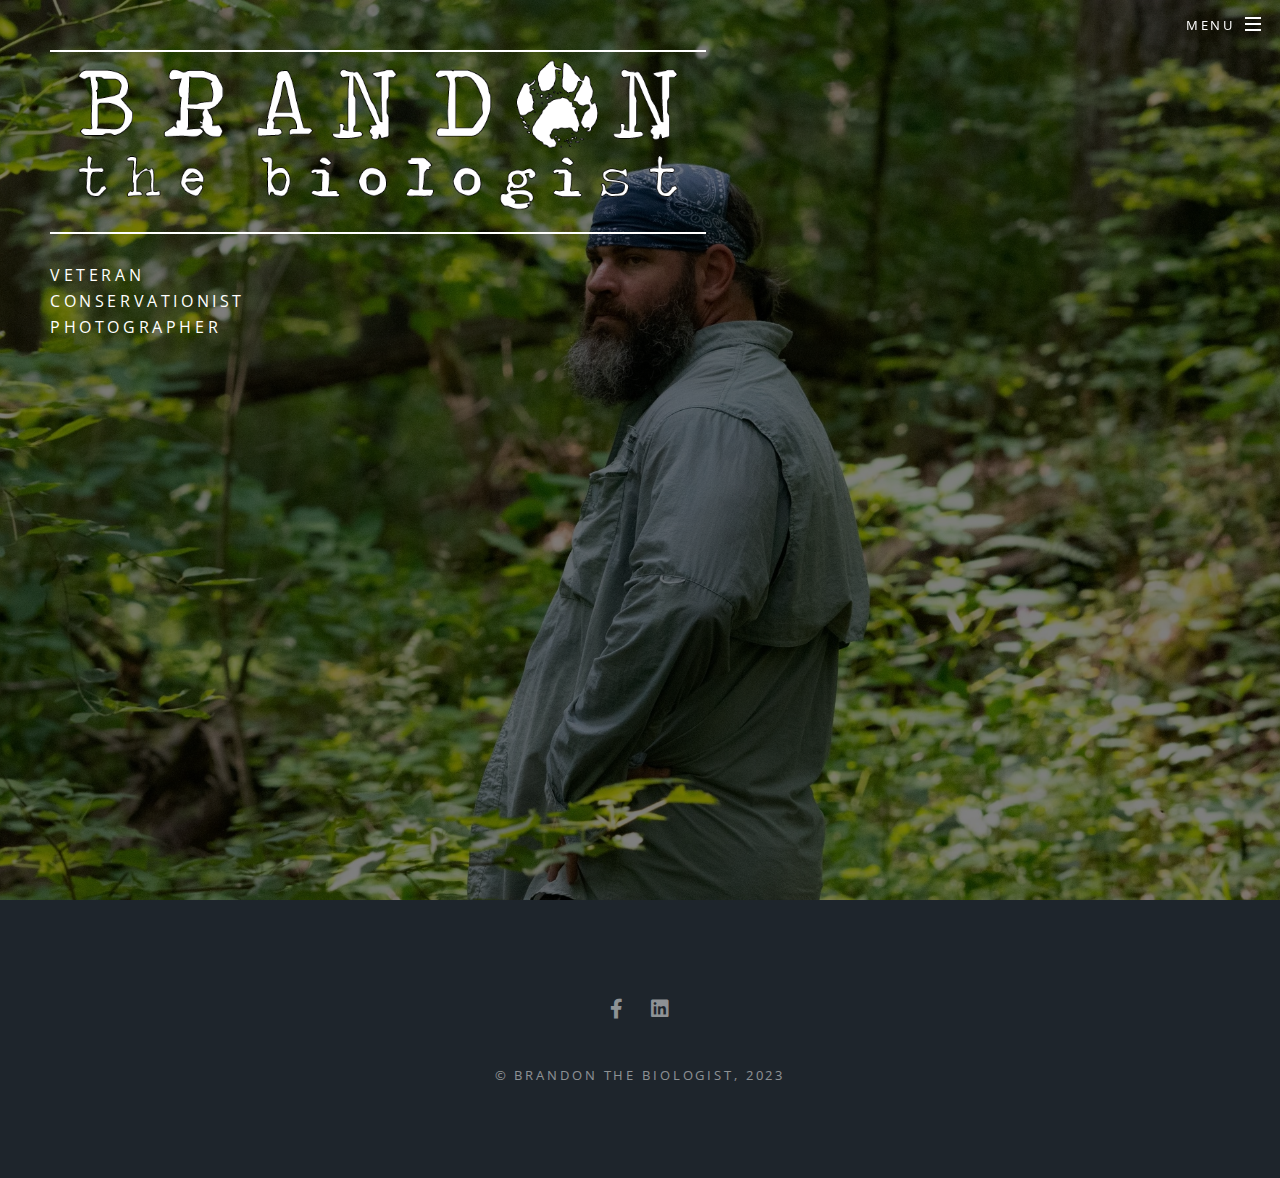
==== index.html @ 6208dd99 "Initial Push" ====
<!DOCTYPE HTML>
<!--
	Spectral by HTML5 UP
	html5up.net | @ajlkn
	Free for personal and commercial use under the CCA 3.0 license (html5up.net/license)
-->
<html>
	<head>
		<title>Brandon the Biologist</title>
		<meta charset="utf-8" />
		<meta name="viewport" content="width=device-width, initial-scale=1, user-scalable=no" />
		<link rel="stylesheet" href="assets/css/main.css" />
		<noscript><link rel="stylesheet" href="assets/css/noscript.css" /></noscript>
	</head>
	<body class="landing is-preload">

		<!-- Page Wrapper -->
			<div id="page-wrapper">

				<!-- Header -->
					<header id="header" class="alt">
						<h1><a href="index.html">Spectral</a></h1>
						<nav id="nav">
							<ul>
								<li class="special">
									<a href="#menu" class="menuToggle"><span>Menu</span></a>
									<div id="menu">
										<ul>
											<li><a href="index.html">Home</a></li>
											<li><a href="mystory.html">My Story</a></li>
											<li><a href="research.html">Research</a></li>
											<li><a href="photography.html">Photography</a></li>
											<li><a href="cv.html">Curriculum Vitae</a></li>
											<li><a href="contact.html">Contact</a></li>
										</ul>
									</div>
								</li>
							</ul>
						</nav>
					</header>

				<!-- Banner -->
					<section id="banner">
						<div class="inner">
							<h2><img src="images/btblogo.png" width="600" height="150"/></h2>
							<p>VETERAN<br />
							CONSERVATIONIST<br />
							PHOTOGRAPHER<br>
					</section>


				<!-- Footer -->
					<footer id="footer">
						<ul class="icons">
							<li><a href="https://www.facebook.com/brandonthebiologist" class="icon brands fa-facebook-f"><span class="label">Facebook</span></a></li>
							<li><a href="https://www.linkedin.com/in/brandon-gulley/" class="icon brands fa-linkedin"><span class="label">LinkedIn</span></a></li>
						</ul>
						<ul class="copyright">
							<li>&copy; Brandon the Biologist, 2023</li>
						</ul>
					</footer>

			</div>

		<!-- Scripts -->
			<script src="assets/js/jquery.min.js"></script>
			<script src="assets/js/jquery.scrollex.min.js"></script>
			<script src="assets/js/jquery.scrolly.min.js"></script>
			<script src="assets/js/browser.min.js"></script>
			<script src="assets/js/breakpoints.min.js"></script>
			<script src="assets/js/util.js"></script>
			<script src="assets/js/main.js"></script>

	</body>
</html>
---- assets/css/main.css ----
@import url(fontawesome-all.min.css);
@import url("https://fonts.googleapis.com/css?family=Open+Sans:400,400italic,600,600italic,800,800italic");

/*
	Spectral by HTML5 UP
	html5up.net | @ajlkn
	Free for personal and commercial use under the CCA 3.0 license (html5up.net/license)
*/

html, body, div, span, applet, object,
iframe, h1, h2, h3, h4, h5, h6, p, blockquote,
pre, a, abbr, acronym, address, big, cite,
code, del, dfn, em, img, ins, kbd, q, s, samp,
small, strike, strong, sub, sup, tt, var, b,
u, i, center, dl, dt, dd, ol, ul, li, fieldset,
form, label, legend, table, caption, tbody,
tfoot, thead, tr, th, td, article, aside,
canvas, details, embed, figure, figcaption,
footer, header, hgroup, menu, nav, output, ruby,
section, summary, time, mark, audio, video {
	margin: 0;
	padding: 0;
	border: 0;
	font-size: 100%;
	font: inherit;
	vertical-align: baseline;}

article, aside, details, figcaption, figure,
footer, header, hgroup, menu, nav, section {
	display: block;}

body {
	line-height: 1;
}

ol, ul {
	list-style: none;
}

blockquote, q {
	quotes: none;
}

	blockquote:before, blockquote:after, q:before, q:after {
		content: '';
		content: none;
	}

table {
	border-collapse: collapse;
	border-spacing: 0;
}

body {
	-webkit-text-size-adjust: none;
}

mark {
	background-color: transparent;
	color: inherit;
}

input::-moz-focus-inner {
	border: 0;
	padding: 0;
}

input, select, textarea {
	-moz-appearance: none;
	-webkit-appearance: none;
	-ms-appearance: none;
	appearance: none;
}

/* Basic */

	@-ms-viewport {
		width: device-width;
	}

	html {
		box-sizing: border-box;
	}

	*, *:before, *:after {
		box-sizing: inherit;
	}

	body {
		background: #2e3842;
	}

		body.is-preload *, body.is-preload *:before, body.is-preload *:after {
			-moz-animation: none !important;
			-webkit-animation: none !important;
			-ms-animation: none !important;
			animation: none !important;
			-moz-transition: none !important;
			-webkit-transition: none !important;
			-ms-transition: none !important;
			transition: none !important;
		}

	body, input, select, textarea {
		color: #fff;
		font-family: "Open Sans", Helvetica, sans-serif;
		font-size: 15pt;
		font-weight: 400;
		letter-spacing: 0.075em;
		line-height: 1.65em;
	}

		@media screen and (max-width: 1680px) {

			body, input, select, textarea {
				font-size: 13pt;
			}

		}

		@media screen and (max-width: 1280px) {

			body, input, select, textarea {
				font-size: 12pt;
			}

		}

		@media screen and (max-width: 736px) {

			body, input, select, textarea {
				font-size: 11pt;
				letter-spacing: 0.0375em;
			}

		}

	a {
		-moz-transition: color 0.2s ease, border-bottom-color 0.2s ease;
		-webkit-transition: color 0.2s ease, border-bottom-color 0.2s ease;
		-ms-transition: color 0.2s ease, border-bottom-color 0.2s ease;
		transition: color 0.2s ease, border-bottom-color 0.2s ease;
		border-bottom: dotted 1px;
		color: inherit;
		text-decoration: none;
	}

		a:hover {
			border-bottom-color: transparent;
		}

	strong, b {
		color: #fff;
		font-weight: 600;
	}

	em, i {
		font-style: italic;
	}

	p {
		margin: 0 0 2em 0;
	}

	h1, h2, h3, h4, h5, h6 {
		color: #fff;
		font-weight: 800;
		letter-spacing: 0.225em;
		line-height: 1em;
		margin: 0 0 1em 0;
		text-transform: uppercase;
	}

		h1 a, h2 a, h3 a, h4 a, h5 a, h6 a {
			color: inherit;
			text-decoration: none;
		}

	h2 {
		font-size: 1.35em;
		line-height: 1.75em;
	}

		@media screen and (max-width: 736px) {

			h2 {
				font-size: 1.1em;
				line-height: 1.65em;
			}

		}

	h3 {
		font-size: 1.15em;
		line-height: 1.75em;
	}

		@media screen and (max-width: 736px) {

			h3 {
				font-size: 1em;
				line-height: 1.65em;
			}

		}

	h4 {
		font-size: 1em;
		line-height: 1.5em;
	}

	h5 {
		font-size: 0.8em;
		line-height: 1.5em;
	}

	h6 {
		font-size: 0.7em;
		line-height: 1.5em;
	}

	sub {
		font-size: 0.8em;
		position: relative;
		top: 0.5em;
	}

	sup {
		font-size: 0.8em;
		position: relative;
		top: -0.5em;
	}

	hr {
		border: 0;
		border-bottom: solid 2px #fff;
		margin: 3em 0;
	}

		hr.major {
			margin: 4.5em 0;
		}

	blockquote {
		border-left: solid 4px #fff;
		font-style: italic;
		margin: 0 0 2em 0;
		padding: 0.5em 0 0.5em 2em;
	}

	code {
		background: rgba(144, 144, 144, 0.25);
		border-radius: 3px;
		font-family: "Courier New", monospace;
		font-size: 0.9em;
		letter-spacing: 0;
		margin: 0 0.25em;
		padding: 0.25em 0.65em;
	}

	pre {
		-webkit-overflow-scrolling: touch;
		font-family: "Courier New", monospace;
		font-size: 0.9em;
		margin: 0 0 2em 0;
	}

		pre code {
			display: block;
			line-height: 1.75em;
			padding: 1em 1.5em;
			overflow-x: auto;
		}

	.align-left {
		text-align: left;
	}

	.align-center {
		text-align: center;
	}

	.align-right {
		text-align: right;
	}

/* Row */

	.row {
		display: flex;
		flex-wrap: wrap;
		box-sizing: border-box;
		align-items: stretch;
	}

		.row > * {
			box-sizing: border-box;
		}

		.row.gtr-uniform > * > :last-child {
			margin-bottom: 0;
		}

		.row.aln-left {
			justify-content: flex-start;
		}

		.row.aln-center {
			justify-content: center;
		}

		.row.aln-right {
			justify-content: flex-end;
		}

		.row.aln-top {
			align-items: flex-start;
		}

		.row.aln-middle {
			align-items: center;
		}

		.row.aln-bottom {
			align-items: flex-end;
		}

		.row > .imp {
			order: -1;
		}

		.row > .col-1 {
			width: 8.33333%;
		}

		.row > .off-1 {
			margin-left: 8.33333%;
		}

		.row > .col-2 {
			width: 16.66667%;
		}

		.row > .off-2 {
			margin-left: 16.66667%;
		}

		.row > .col-3 {
			width: 25%;
		}

		.row > .off-3 {
			margin-left: 25%;
		}

		.row > .col-4 {
			width: 33.33333%;
		}

		.row > .off-4 {
			margin-left: 33.33333%;
		}

		.row > .col-5 {
			width: 41.66667%;
		}

		.row > .off-5 {
			margin-left: 41.66667%;
		}

		.row > .col-6 {
			width: 50%;
		}

		.row > .off-6 {
			margin-left: 50%;
		}

		.row > .col-7 {
			width: 58.33333%;
		}

		.row > .off-7 {
			margin-left: 58.33333%;
		}

		.row > .col-8 {
			width: 66.66667%;
		}

		.row > .off-8 {
			margin-left: 66.66667%;
		}

		.row > .col-9 {
			width: 75%;
		}

		.row > .off-9 {
			margin-left: 75%;
		}

		.row > .col-10 {
			width: 83.33333%;
		}

		.row > .off-10 {
			margin-left: 83.33333%;
		}

		.row > .col-11 {
			width: 91.66667%;
		}

		.row > .off-11 {
			margin-left: 91.66667%;
		}

		.row > .col-12 {
			width: 100%;
		}

		.row > .off-12 {
			margin-left: 100%;
		}

		.row.gtr-0 {
			margin-top: 0;
			margin-left: 0em;
		}

			.row.gtr-0 > * {
				padding: 0 0 0 0em;
			}

			.row.gtr-0.gtr-uniform {
				margin-top: 0em;
			}

				.row.gtr-0.gtr-uniform > * {
					padding-top: 0em;
				}

		.row.gtr-25 {
			margin-top: 0;
			margin-left: -0.375em;
		}

			.row.gtr-25 > * {
				padding: 0 0 0 0.375em;
			}

			.row.gtr-25.gtr-uniform {
				margin-top: -0.375em;
			}

				.row.gtr-25.gtr-uniform > * {
					padding-top: 0.375em;
				}

		.row.gtr-50 {
			margin-top: 0;
			margin-left: -0.75em;
		}

			.row.gtr-50 > * {
				padding: 0 0 0 0.75em;
			}

			.row.gtr-50.gtr-uniform {
				margin-top: -0.75em;
			}

				.row.gtr-50.gtr-uniform > * {
					padding-top: 0.75em;
				}

		.row {
			margin-top: 0;
			margin-left: -1.5em;
		}

			.row > * {
				padding: 0 0 0 1.5em;
			}

			.row.gtr-uniform {
				margin-top: -1.5em;
			}

				.row.gtr-uniform > * {
					padding-top: 1.5em;
				}

		.row.gtr-150 {
			margin-top: 0;
			margin-left: -2.25em;
		}

			.row.gtr-150 > * {
				padding: 0 0 0 2.25em;
			}

			.row.gtr-150.gtr-uniform {
				margin-top: -2.25em;
			}

				.row.gtr-150.gtr-uniform > * {
					padding-top: 2.25em;
				}

		.row.gtr-200 {
			margin-top: 0;
			margin-left: -3em;
		}

			.row.gtr-200 > * {
				padding: 0 0 0 3em;
			}

			.row.gtr-200.gtr-uniform {
				margin-top: -3em;
			}

				.row.gtr-200.gtr-uniform > * {
					padding-top: 3em;
				}

		@media screen and (max-width: 1680px) {

			.row {
				display: flex;
				flex-wrap: wrap;
				box-sizing: border-box;
				align-items: stretch;
			}

				.row > * {
					box-sizing: border-box;
				}

				.row.gtr-uniform > * > :last-child {
					margin-bottom: 0;
				}

				.row.aln-left {
					justify-content: flex-start;
				}

				.row.aln-center {
					justify-content: center;
				}

				.row.aln-right {
					justify-content: flex-end;
				}

				.row.aln-top {
					align-items: flex-start;
				}

				.row.aln-middle {
					align-items: center;
				}

				.row.aln-bottom {
					align-items: flex-end;
				}

				.row > .imp-xlarge {
					order: -1;
				}

				.row > .col-1-xlarge {
					width: 8.33333%;
				}

				.row > .off-1-xlarge {
					margin-left: 8.33333%;
				}

				.row > .col-2-xlarge {
					width: 16.66667%;
				}

				.row > .off-2-xlarge {
					margin-left: 16.66667%;
				}

				.row > .col-3-xlarge {
					width: 25%;
				}

				.row > .off-3-xlarge {
					margin-left: 25%;
				}

				.row > .col-4-xlarge {
					width: 33.33333%;
				}

				.row > .off-4-xlarge {
					margin-left: 33.33333%;
				}

				.row > .col-5-xlarge {
					width: 41.66667%;
				}

				.row > .off-5-xlarge {
					margin-left: 41.66667%;
				}

				.row > .col-6-xlarge {
					width: 50%;
				}

				.row > .off-6-xlarge {
					margin-left: 50%;
				}

				.row > .col-7-xlarge {
					width: 58.33333%;
				}

				.row > .off-7-xlarge {
					margin-left: 58.33333%;
				}

				.row > .col-8-xlarge {
					width: 66.66667%;
				}

				.row > .off-8-xlarge {
					margin-left: 66.66667%;
				}

				.row > .col-9-xlarge {
					width: 75%;
				}

				.row > .off-9-xlarge {
					margin-left: 75%;
				}

				.row > .col-10-xlarge {
					width: 83.33333%;
				}

				.row > .off-10-xlarge {
					margin-left: 83.33333%;
				}

				.row > .col-11-xlarge {
					width: 91.66667%;
				}

				.row > .off-11-xlarge {
					margin-left: 91.66667%;
				}

				.row > .col-12-xlarge {
					width: 100%;
				}

				.row > .off-12-xlarge {
					margin-left: 100%;
				}

				.row.gtr-0 {
					margin-top: 0;
					margin-left: 0em;
				}

					.row.gtr-0 > * {
						padding: 0 0 0 0em;
					}

					.row.gtr-0.gtr-uniform {
						margin-top: 0em;
					}

						.row.gtr-0.gtr-uniform > * {
							padding-top: 0em;
						}

				.row.gtr-25 {
					margin-top: 0;
					margin-left: -0.375em;
				}

					.row.gtr-25 > * {
						padding: 0 0 0 0.375em;
					}

					.row.gtr-25.gtr-uniform {
						margin-top: -0.375em;
					}

						.row.gtr-25.gtr-uniform > * {
							padding-top: 0.375em;
						}

				.row.gtr-50 {
					margin-top: 0;
					margin-left: -0.75em;
				}

					.row.gtr-50 > * {
						padding: 0 0 0 0.75em;
					}

					.row.gtr-50.gtr-uniform {
						margin-top: -0.75em;
					}

						.row.gtr-50.gtr-uniform > * {
							padding-top: 0.75em;
						}

				.row {
					margin-top: 0;
					margin-left: -1.5em;
				}

					.row > * {
						padding: 0 0 0 1.5em;
					}

					.row.gtr-uniform {
						margin-top: -1.5em;
					}

						.row.gtr-uniform > * {
							padding-top: 1.5em;
						}

				.row.gtr-150 {
					margin-top: 0;
					margin-left: -2.25em;
				}

					.row.gtr-150 > * {
						padding: 0 0 0 2.25em;
					}

					.row.gtr-150.gtr-uniform {
						margin-top: -2.25em;
					}

						.row.gtr-150.gtr-uniform > * {
							padding-top: 2.25em;
						}

				.row.gtr-200 {
					margin-top: 0;
					margin-left: -3em;
				}

					.row.gtr-200 > * {
						padding: 0 0 0 3em;
					}

					.row.gtr-200.gtr-uniform {
						margin-top: -3em;
					}

						.row.gtr-200.gtr-uniform > * {
							padding-top: 3em;
						}

		}

		@media screen and (max-width: 1280px) {

			.row {
				display: flex;
				flex-wrap: wrap;
				box-sizing: border-box;
				align-items: stretch;
			}

				.row > * {
					box-sizing: border-box;
				}

				.row.gtr-uniform > * > :last-child {
					margin-bottom: 0;
				}

				.row.aln-left {
					justify-content: flex-start;
				}

				.row.aln-center {
					justify-content: center;
				}

				.row.aln-right {
					justify-content: flex-end;
				}

				.row.aln-top {
					align-items: flex-start;
				}

				.row.aln-middle {
					align-items: center;
				}

				.row.aln-bottom {
					align-items: flex-end;
				}

				.row > .imp-large {
					order: -1;
				}

				.row > .col-1-large {
					width: 8.33333%;
				}

				.row > .off-1-large {
					margin-left: 8.33333%;
				}

				.row > .col-2-large {
					width: 16.66667%;
				}

				.row > .off-2-large {
					margin-left: 16.66667%;
				}

				.row > .col-3-large {
					width: 25%;
				}

				.row > .off-3-large {
					margin-left: 25%;
				}

				.row > .col-4-large {
					width: 33.33333%;
				}

				.row > .off-4-large {
					margin-left: 33.33333%;
				}

				.row > .col-5-large {
					width: 41.66667%;
				}

				.row > .off-5-large {
					margin-left: 41.66667%;
				}

				.row > .col-6-large {
					width: 50%;
				}

				.row > .off-6-large {
					margin-left: 50%;
				}

				.row > .col-7-large {
					width: 58.33333%;
				}

				.row > .off-7-large {
					margin-left: 58.33333%;
				}

				.row > .col-8-large {
					width: 66.66667%;
				}

				.row > .off-8-large {
					margin-left: 66.66667%;
				}

				.row > .col-9-large {
					width: 75%;
				}

				.row > .off-9-large {
					margin-left: 75%;
				}

				.row > .col-10-large {
					width: 83.33333%;
				}

				.row > .off-10-large {
					margin-left: 83.33333%;
				}

				.row > .col-11-large {
					width: 91.66667%;
				}

				.row > .off-11-large {
					margin-left: 91.66667%;
				}

				.row > .col-12-large {
					width: 100%;
				}

				.row > .off-12-large {
					margin-left: 100%;
				}

				.row.gtr-0 {
					margin-top: 0;
					margin-left: 0em;
				}

					.row.gtr-0 > * {
						padding: 0 0 0 0em;
					}

					.row.gtr-0.gtr-uniform {
						margin-top: 0em;
					}

						.row.gtr-0.gtr-uniform > * {
							padding-top: 0em;
						}

				.row.gtr-25 {
					margin-top: 0;
					margin-left: -0.375em;
				}

					.row.gtr-25 > * {
						padding: 0 0 0 0.375em;
					}

					.row.gtr-25.gtr-uniform {
						margin-top: -0.375em;
					}

						.row.gtr-25.gtr-uniform > * {
							padding-top: 0.375em;
						}

				.row.gtr-50 {
					margin-top: 0;
					margin-left: -0.75em;
				}

					.row.gtr-50 > * {
						padding: 0 0 0 0.75em;
					}

					.row.gtr-50.gtr-uniform {
						margin-top: -0.75em;
					}

						.row.gtr-50.gtr-uniform > * {
							padding-top: 0.75em;
						}

				.row {
					margin-top: 0;
					margin-left: -1.5em;
				}

					.row > * {
						padding: 0 0 0 1.5em;
					}

					.row.gtr-uniform {
						margin-top: -1.5em;
					}

						.row.gtr-uniform > * {
							padding-top: 1.5em;
						}

				.row.gtr-150 {
					margin-top: 0;
					margin-left: -2.25em;
				}

					.row.gtr-150 > * {
						padding: 0 0 0 2.25em;
					}

					.row.gtr-150.gtr-uniform {
						margin-top: -2.25em;
					}

						.row.gtr-150.gtr-uniform > * {
							padding-top: 2.25em;
						}

				.row.gtr-200 {
					margin-top: 0;
					margin-left: -3em;
				}

					.row.gtr-200 > * {
						padding: 0 0 0 3em;
					}

					.row.gtr-200.gtr-uniform {
						margin-top: -3em;
					}

						.row.gtr-200.gtr-uniform > * {
							padding-top: 3em;
						}

		}

		@media screen and (max-width: 980px) {

			.row {
				display: flex;
				flex-wrap: wrap;
				box-sizing: border-box;
				align-items: stretch;
			}

				.row > * {
					box-sizing: border-box;
				}

				.row.gtr-uniform > * > :last-child {
					margin-bottom: 0;
				}

				.row.aln-left {
					justify-content: flex-start;
				}

				.row.aln-center {
					justify-content: center;
				}

				.row.aln-right {
					justify-content: flex-end;
				}

				.row.aln-top {
					align-items: flex-start;
				}

				.row.aln-middle {
					align-items: center;
				}

				.row.aln-bottom {
					align-items: flex-end;
				}

				.row > .imp-medium {
					order: -1;
				}

				.row > .col-1-medium {
					width: 8.33333%;
				}

				.row > .off-1-medium {
					margin-left: 8.33333%;
				}

				.row > .col-2-medium {
					width: 16.66667%;
				}

				.row > .off-2-medium {
					margin-left: 16.66667%;
				}

				.row > .col-3-medium {
					width: 25%;
				}

				.row > .off-3-medium {
					margin-left: 25%;
				}

				.row > .col-4-medium {
					width: 33.33333%;
				}

				.row > .off-4-medium {
					margin-left: 33.33333%;
				}

				.row > .col-5-medium {
					width: 41.66667%;
				}

				.row > .off-5-medium {
					margin-left: 41.66667%;
				}

				.row > .col-6-medium {
					width: 50%;
				}

				.row > .off-6-medium {
					margin-left: 50%;
				}

				.row > .col-7-medium {
					width: 58.33333%;
				}

				.row > .off-7-medium {
					margin-left: 58.33333%;
				}

				.row > .col-8-medium {
					width: 66.66667%;
				}

				.row > .off-8-medium {
					margin-left: 66.66667%;
				}

				.row > .col-9-medium {
					width: 75%;
				}

				.row > .off-9-medium {
					margin-left: 75%;
				}

				.row > .col-10-medium {
					width: 83.33333%;
				}

				.row > .off-10-medium {
					margin-left: 83.33333%;
				}

				.row > .col-11-medium {
					width: 91.66667%;
				}

				.row > .off-11-medium {
					margin-left: 91.66667%;
				}

				.row > .col-12-medium {
					width: 100%;
				}

				.row > .off-12-medium {
					margin-left: 100%;
				}

				.row.gtr-0 {
					margin-top: 0;
					margin-left: 0em;
				}

					.row.gtr-0 > * {
						padding: 0 0 0 0em;
					}

					.row.gtr-0.gtr-uniform {
						margin-top: 0em;
					}

						.row.gtr-0.gtr-uniform > * {
							padding-top: 0em;
						}

				.row.gtr-25 {
					margin-top: 0;
					margin-left: -0.375em;
				}

					.row.gtr-25 > * {
						padding: 0 0 0 0.375em;
					}

					.row.gtr-25.gtr-uniform {
						margin-top: -0.375em;
					}

						.row.gtr-25.gtr-uniform > * {
							padding-top: 0.375em;
						}

				.row.gtr-50 {
					margin-top: 0;
					margin-left: -0.75em;
				}

					.row.gtr-50 > * {
						padding: 0 0 0 0.75em;
					}

					.row.gtr-50.gtr-uniform {
						margin-top: -0.75em;
					}

						.row.gtr-50.gtr-uniform > * {
							padding-top: 0.75em;
						}

				.row {
					margin-top: 0;
					margin-left: -1.5em;
				}

					.row > * {
						padding: 0 0 0 1.5em;
					}

					.row.gtr-uniform {
						margin-top: -1.5em;
					}

						.row.gtr-uniform > * {
							padding-top: 1.5em;
						}

				.row.gtr-150 {
					margin-top: 0;
					margin-left: -2.25em;
				}

					.row.gtr-150 > * {
						padding: 0 0 0 2.25em;
					}

					.row.gtr-150.gtr-uniform {
						margin-top: -2.25em;
					}

						.row.gtr-150.gtr-uniform > * {
							padding-top: 2.25em;
						}

				.row.gtr-200 {
					margin-top: 0;
					margin-left: -3em;
				}

					.row.gtr-200 > * {
						padding: 0 0 0 3em;
					}

					.row.gtr-200.gtr-uniform {
						margin-top: -3em;
					}

						.row.gtr-200.gtr-uniform > * {
							padding-top: 3em;
						}

		}

		@media screen and (max-width: 736px) {

			.row {
				display: flex;
				flex-wrap: wrap;
				box-sizing: border-box;
				align-items: stretch;
			}

				.row > * {
					box-sizing: border-box;
				}

				.row.gtr-uniform > * > :last-child {
					margin-bottom: 0;
				}

				.row.aln-left {
					justify-content: flex-start;
				}

				.row.aln-center {
					justify-content: center;
				}

				.row.aln-right {
					justify-content: flex-end;
				}

				.row.aln-top {
					align-items: flex-start;
				}

				.row.aln-middle {
					align-items: center;
				}

				.row.aln-bottom {
					align-items: flex-end;
				}

				.row > .imp-small {
					order: -1;
				}

				.row > .col-1-small {
					width: 8.33333%;
				}

				.row > .off-1-small {
					margin-left: 8.33333%;
				}

				.row > .col-2-small {
					width: 16.66667%;
				}

				.row > .off-2-small {
					margin-left: 16.66667%;
				}

				.row > .col-3-small {
					width: 25%;
				}

				.row > .off-3-small {
					margin-left: 25%;
				}

				.row > .col-4-small {
					width: 33.33333%;
				}

				.row > .off-4-small {
					margin-left: 33.33333%;
				}

				.row > .col-5-small {
					width: 41.66667%;
				}

				.row > .off-5-small {
					margin-left: 41.66667%;
				}

				.row > .col-6-small {
					width: 50%;
				}

				.row > .off-6-small {
					margin-left: 50%;
				}

				.row > .col-7-small {
					width: 58.33333%;
				}

				.row > .off-7-small {
					margin-left: 58.33333%;
				}

				.row > .col-8-small {
					width: 66.66667%;
				}

				.row > .off-8-small {
					margin-left: 66.66667%;
				}

				.row > .col-9-small {
					width: 75%;
				}

				.row > .off-9-small {
					margin-left: 75%;
				}

				.row > .col-10-small {
					width: 83.33333%;
				}

				.row > .off-10-small {
					margin-left: 83.33333%;
				}

				.row > .col-11-small {
					width: 91.66667%;
				}

				.row > .off-11-small {
					margin-left: 91.66667%;
				}

				.row > .col-12-small {
					width: 100%;
				}

				.row > .off-12-small {
					margin-left: 100%;
				}

				.row.gtr-0 {
					margin-top: 0;
					margin-left: 0em;
				}

					.row.gtr-0 > * {
						padding: 0 0 0 0em;
					}

					.row.gtr-0.gtr-uniform {
						margin-top: 0em;
					}

						.row.gtr-0.gtr-uniform > * {
							padding-top: 0em;
						}

				.row.gtr-25 {
					margin-top: 0;
					margin-left: -0.375em;
				}

					.row.gtr-25 > * {
						padding: 0 0 0 0.375em;
					}

					.row.gtr-25.gtr-uniform {
						margin-top: -0.375em;
					}

						.row.gtr-25.gtr-uniform > * {
							padding-top: 0.375em;
						}

				.row.gtr-50 {
					margin-top: 0;
					margin-left: -0.75em;
				}

					.row.gtr-50 > * {
						padding: 0 0 0 0.75em;
					}

					.row.gtr-50.gtr-uniform {
						margin-top: -0.75em;
					}

						.row.gtr-50.gtr-uniform > * {
							padding-top: 0.75em;
						}

				.row {
					margin-top: 0;
					margin-left: -1.5em;
				}

					.row > * {
						padding: 0 0 0 1.5em;
					}

					.row.gtr-uniform {
						margin-top: -1.5em;
					}

						.row.gtr-uniform > * {
							padding-top: 1.5em;
						}

				.row.gtr-150 {
					margin-top: 0;
					margin-left: -2.25em;
				}

					.row.gtr-150 > * {
						padding: 0 0 0 2.25em;
					}

					.row.gtr-150.gtr-uniform {
						margin-top: -2.25em;
					}

						.row.gtr-150.gtr-uniform > * {
							padding-top: 2.25em;
						}

				.row.gtr-200 {
					margin-top: 0;
					margin-left: -3em;
				}

					.row.gtr-200 > * {
						padding: 0 0 0 3em;
					}

					.row.gtr-200.gtr-uniform {
						margin-top: -3em;
					}

						.row.gtr-200.gtr-uniform > * {
							padding-top: 3em;
						}

		}

		@media screen and (max-width: 480px) {

			.row {
				display: flex;
				flex-wrap: wrap;
				box-sizing: border-box;
				align-items: stretch;
			}

				.row > * {
					box-sizing: border-box;
				}

				.row.gtr-uniform > * > :last-child {
					margin-bottom: 0;
				}

				.row.aln-left {
					justify-content: flex-start;
				}

				.row.aln-center {
					justify-content: center;
				}

				.row.aln-right {
					justify-content: flex-end;
				}

				.row.aln-top {
					align-items: flex-start;
				}

				.row.aln-middle {
					align-items: center;
				}

				.row.aln-bottom {
					align-items: flex-end;
				}

				.row > .imp-xsmall {
					order: -1;
				}

				.row > .col-1-xsmall {
					width: 8.33333%;
				}

				.row > .off-1-xsmall {
					margin-left: 8.33333%;
				}

				.row > .col-2-xsmall {
					width: 16.66667%;
				}

				.row > .off-2-xsmall {
					margin-left: 16.66667%;
				}

				.row > .col-3-xsmall {
					width: 25%;
				}

				.row > .off-3-xsmall {
					margin-left: 25%;
				}

				.row > .col-4-xsmall {
					width: 33.33333%;
				}

				.row > .off-4-xsmall {
					margin-left: 33.33333%;
				}

				.row > .col-5-xsmall {
					width: 41.66667%;
				}

				.row > .off-5-xsmall {
					margin-left: 41.66667%;
				}

				.row > .col-6-xsmall {
					width: 50%;
				}

				.row > .off-6-xsmall {
					margin-left: 50%;
				}

				.row > .col-7-xsmall {
					width: 58.33333%;
				}

				.row > .off-7-xsmall {
					margin-left: 58.33333%;
				}

				.row > .col-8-xsmall {
					width: 66.66667%;
				}

				.row > .off-8-xsmall {
					margin-left: 66.66667%;
				}

				.row > .col-9-xsmall {
					width: 75%;
				}

				.row > .off-9-xsmall {
					margin-left: 75%;
				}

				.row > .col-10-xsmall {
					width: 83.33333%;
				}

				.row > .off-10-xsmall {
					margin-left: 83.33333%;
				}

				.row > .col-11-xsmall {
					width: 91.66667%;
				}

				.row > .off-11-xsmall {
					margin-left: 91.66667%;
				}

				.row > .col-12-xsmall {
					width: 100%;
				}

				.row > .off-12-xsmall {
					margin-left: 100%;
				}

				.row.gtr-0 {
					margin-top: 0;
					margin-left: 0em;
				}

					.row.gtr-0 > * {
						padding: 0 0 0 0em;
					}

					.row.gtr-0.gtr-uniform {
						margin-top: 0em;
					}

						.row.gtr-0.gtr-uniform > * {
							padding-top: 0em;
						}

				.row.gtr-25 {
					margin-top: 0;
					margin-left: -0.375em;
				}

					.row.gtr-25 > * {
						padding: 0 0 0 0.375em;
					}

					.row.gtr-25.gtr-uniform {
						margin-top: -0.375em;
					}

						.row.gtr-25.gtr-uniform > * {
							padding-top: 0.375em;
						}

				.row.gtr-50 {
					margin-top: 0;
					margin-left: -0.75em;
				}

					.row.gtr-50 > * {
						padding: 0 0 0 0.75em;
					}

					.row.gtr-50.gtr-uniform {
						margin-top: -0.75em;
					}

						.row.gtr-50.gtr-uniform > * {
							padding-top: 0.75em;
						}

				.row {
					margin-top: 0;
					margin-left: -1.5em;
				}

					.row > * {
						padding: 0 0 0 1.5em;
					}

					.row.gtr-uniform {
						margin-top: -1.5em;
					}

						.row.gtr-uniform > * {
							padding-top: 1.5em;
						}

				.row.gtr-150 {
					margin-top: 0;
					margin-left: -2.25em;
				}

					.row.gtr-150 > * {
						padding: 0 0 0 2.25em;
					}

					.row.gtr-150.gtr-uniform {
						margin-top: -2.25em;
					}

						.row.gtr-150.gtr-uniform > * {
							padding-top: 2.25em;
						}

				.row.gtr-200 {
					margin-top: 0;
					margin-left: -3em;
				}

					.row.gtr-200 > * {
						padding: 0 0 0 3em;
					}

					.row.gtr-200.gtr-uniform {
						margin-top: -3em;
					}

						.row.gtr-200.gtr-uniform > * {
							padding-top: 3em;
						}

		}

/* Section/Article */

	section.special, article.special {
		text-align: center;
	}

	header p {
		color: rgba(255, 255, 255, 0.5);
		position: relative;
		top: -0.25em;
	}

	header h3 + p {
		font-size: 1.1em;
	}

	header h4 + p,
	header h5 + p,
	header h6 + p {
		font-size: 0.9em;
	}

	header.major {
		margin: 0 0 3.5em 0;
	}

		header.major h2, header.major h3, header.major h4, header.major h5, header.major h6 {
			border-bottom: solid 2px #fff;
			display: inline-block;
			padding-bottom: 1em;
			position: relative;
		}

			header.major h2:after, header.major h3:after, header.major h4:after, header.major h5:after, header.major h6:after {
				content: '';
				display: block;
				height: 1px;
			}

		header.major p {
			color: #fff;
			top: 0;
		}

		@media screen and (max-width: 736px) {

			header.major {
				margin: 0 0 2em 0;
			}

		}

	@media screen and (max-width: 980px) {

		header br {
			display: none;
		}

	}

/* Form */

	form {
		margin: 0 0 2em 0;
	}

	label {
		color: #fff;
		display: block;
		font-size: 0.9em;
		font-weight: 600;
		margin: 0 0 1em 0;
	}

	input[type="text"],
	input[type="password"],
	input[type="email"],
	select,
	textarea {
		-moz-appearance: none;
		-webkit-appearance: none;
		-ms-appearance: none;
		appearance: none;
		background-color: rgba(144, 144, 144, 0.25);
		border-radius: 3px;
		border: none;
		color: inherit;
		display: block;
		outline: 0;
		padding: 0 1em;
		text-decoration: none;
		width: 100%;
	}

		input[type="text"]:invalid,
		input[type="password"]:invalid,
		input[type="email"]:invalid,
		select:invalid,
		textarea:invalid {
			box-shadow: none;
		}

		input[type="text"]:focus,
		input[type="password"]:focus,
		input[type="email"]:focus,
		select:focus,
		textarea:focus {
			box-shadow: 0 0 0 2px #21b2a6;
		}

	select {
		background-size: 1.25em;
		background-repeat: no-repeat;
		background-position: calc(100% - 1em) center;
		height: 2.75em;
		padding-right: 2.75em;
		text-overflow: ellipsis;
	}

		select:focus::-ms-value {
			background-color: transparent;
		}

		select::-ms-expand {
			display: none;
		}

	input[type="text"],
	input[type="password"],
	input[type="email"],
	select {
		height: 2.75em;
	}

	textarea {
		padding: 0.75em 1em;
	}

	input[type="checkbox"],
	input[type="radio"] {
		-moz-appearance: none;
		-webkit-appearance: none;
		-ms-appearance: none;
		appearance: none;
		display: block;
		float: left;
		margin-right: -2em;
		opacity: 0;
		width: 1em;
		z-index: -1;
	}

		input[type="checkbox"] + label,
		input[type="radio"] + label {
			text-decoration: none;
			color: #fff;
			cursor: pointer;
			display: inline-block;
			font-size: 1em;
			font-weight: 400;
			padding-left: 2.4em;
			padding-right: 0.75em;
			position: relative;
		}

			input[type="checkbox"] + label:before,
			input[type="radio"] + label:before {
				-moz-osx-font-smoothing: grayscale;
				-webkit-font-smoothing: antialiased;
				display: inline-block;
				font-style: normal;
				font-variant: normal;
				text-rendering: auto;
				line-height: 1;
				text-transform: none !important;
				font-family: 'Font Awesome 5 Free';
				font-weight: 900;
			}

			input[type="checkbox"] + label:before,
			input[type="radio"] + label:before {
				background: rgba(144, 144, 144, 0.25);
				border-radius: 3px;
				content: '';
				display: inline-block;
				font-size: 0.8em;
				height: 2.0625em;
				left: 0;
				line-height: 2.0625em;
				position: absolute;
				text-align: center;
				top: 0;
				width: 2.0625em;
			}

		input[type="checkbox"]:checked + label:before,
		input[type="radio"]:checked + label:before {
			background: #2e3842;
			color: #fff;
			content: '\f00c';
		}

		input[type="checkbox"]:focus + label:before,
		input[type="radio"]:focus + label:before {
			box-shadow: 0 0 0 2px #21b2a6;
		}

	input[type="checkbox"] + label:before {
		border-radius: 3px;
	}

	input[type="radio"] + label:before {
		border-radius: 100%;
	}

	::-webkit-input-placeholder {
		color: rgba(255, 255, 255, 0.5) !important;
		opacity: 1.0;
	}

	:-moz-placeholder {
		color: rgba(255, 255, 255, 0.5) !important;
		opacity: 1.0;
	}

	::-moz-placeholder {
		color: rgba(255, 255, 255, 0.5) !important;
		opacity: 1.0;
	}

	:-ms-input-placeholder {
		color: rgba(255, 255, 255, 0.5) !important;
		opacity: 1.0;
	}

/* Box */

	.box {
		border-radius: 3px;
		border: solid 2px #fff;
		margin-bottom: 2em;
		padding: 1.5em;
	}

		.box > :last-child,
		.box > :last-child > :last-child,
		.box > :last-child > :last-child > :last-child {
			margin-bottom: 0;
		}

		.box.alt {
			border: 0;
			border-radius: 0;
			padding: 0;
		}

/* Icon */

	.icon {
		text-decoration: none;
		border-bottom: none;
		position: relative;
	}

		.icon:before {
			-moz-osx-font-smoothing: grayscale;
			-webkit-font-smoothing: antialiased;
			display: inline-block;
			font-style: normal;
			font-variant: normal;
			text-rendering: auto;
			line-height: 1;
			text-transform: none !important;
			font-family: 'Font Awesome 5 Free';
			font-weight: 400;
		}

		.icon > .label {
			display: none;
		}

		.icon:before {
			line-height: inherit;
		}

		.icon.solid:before {
			font-weight: 900;
		}

		.icon.brands:before {
			font-family: 'Font Awesome 5 Brands';
		}

		.icon.major {
			-moz-transform: rotate(-45deg);
			-webkit-transform: rotate(-45deg);
			-ms-transform: rotate(-45deg);
			transform: rotate(-45deg);
			border-radius: 3px;
			border: solid 2px #fff;
			display: inline-block;
			font-size: 1.35em;
			height: calc(3em + 2px);
			line-height: 3em;
			text-align: center;
			width: calc(3em + 2px);
		}

			.icon.major:before {
				-moz-transform: rotate(45deg);
				-webkit-transform: rotate(45deg);
				-ms-transform: rotate(45deg);
				transform: rotate(45deg);
				display: inline-block;
				font-size: 1.5em;
			}

			@media screen and (max-width: 736px) {

				.icon.major {
					font-size: 1em;
				}

			}

		.icon.style1 {
			color: #00ffcc;
		}

		.icon.style2 {
			color: #00f0ff;
		}

		.icon.style3 {
			color: #76ddff;
		}

/* Image */

	.image {
		border-radius: 3px;
		border: 0;
		display: inline-block;
		position: relative;
	}

		.image img {
			border-radius: 3px;
			display: block;
		}

		.image.left {
			float: left;
			margin: 0 2em 2em 0;
			top: 0.25em;
		}

		.image.right {
			float: right;
			margin: 0 0 2em 2em;
			top: 0.25em;
		}

		.image.left, .image.right {
			max-width: 40%;
		}

			.image.left img, .image.right img {
				width: 100%;
			}

		.image.fit {
			display: block;
			margin: 0 0 2em 0;
			width: 100%;
		}

			.image.fit img {
				width: 100%;
			}

/* List */

	ol {
		list-style: decimal;
		margin: 0 0 2em 0;
		padding-left: 1.25em;
	}

		ol li {
			padding-left: 0.25em;
		}

	ul {
		list-style: disc;
		margin: 0 0 2em 0;
		padding-left: 1em;
	}

		ul li {
			padding-left: 0.5em;
		}

		ul.alt {
			list-style: none;
			padding-left: 0;
		}

			ul.alt li {
				border-top: solid 1px #fff;
				padding: 0.5em 0;
			}

				ul.alt li:first-child {
					border-top: 0;
					padding-top: 0;
				}

	dl {
		margin: 0 0 2em 0;
	}

/* Actions */

	ul.actions {
		display: -moz-flex;
		display: -webkit-flex;
		display: -ms-flex;
		display: flex;
		cursor: default;
		list-style: none;
		margin-left: -1em;
		padding-left: 0;
	}

		ul.actions li {
			padding: 0 0 0 1em;
			vertical-align: middle;
		}

		ul.actions.special {
			-moz-justify-content: center;
			-webkit-justify-content: center;
			-ms-justify-content: center;
			justify-content: center;
			width: 100%;
			margin-left: 0;
		}

			ul.actions.special li:first-child {
				padding-left: 0;
			}

		ul.actions.stacked {
			-moz-flex-direction: column;
			-webkit-flex-direction: column;
			-ms-flex-direction: column;
			flex-direction: column;
			margin-left: 0;
		}

			ul.actions.stacked li {
				padding: 1em 0 0 0;
			}

				ul.actions.stacked li:first-child {
					padding-top: 0;
				}

		ul.actions.fit {
			width: calc(100% + 1em);
		}

			ul.actions.fit li {
				-moz-flex-grow: 1;
				-webkit-flex-grow: 1;
				-ms-flex-grow: 1;
				flex-grow: 1;
				-moz-flex-shrink: 1;
				-webkit-flex-shrink: 1;
				-ms-flex-shrink: 1;
				flex-shrink: 1;
				width: 100%;
			}

				ul.actions.fit li > * {
					width: 100%;
				}

			ul.actions.fit.stacked {
				width: 100%;
			}

		@media screen and (max-width: 480px) {

			ul.actions:not(.fixed) {
				-moz-flex-direction: column;
				-webkit-flex-direction: column;
				-ms-flex-direction: column;
				flex-direction: column;
				margin-left: 0;
				width: 100% !important;
			}

				ul.actions:not(.fixed) li {
					-moz-flex-grow: 1;
					-webkit-flex-grow: 1;
					-ms-flex-grow: 1;
					flex-grow: 1;
					-moz-flex-shrink: 1;
					-webkit-flex-shrink: 1;
					-ms-flex-shrink: 1;
					flex-shrink: 1;
					padding: 1em 0 0 0;
					text-align: center;
					width: 100%;
				}

					ul.actions:not(.fixed) li > * {
						width: 100%;
					}

					ul.actions:not(.fixed) li:first-child {
						padding-top: 0;
					}

					ul.actions:not(.fixed) li input[type="submit"],
					ul.actions:not(.fixed) li input[type="reset"],
					ul.actions:not(.fixed) li input[type="button"],
					ul.actions:not(.fixed) li button,
					ul.actions:not(.fixed) li .button {
						width: 100%;
					}

						ul.actions:not(.fixed) li input[type="submit"].icon:before,
						ul.actions:not(.fixed) li input[type="reset"].icon:before,
						ul.actions:not(.fixed) li input[type="button"].icon:before,
						ul.actions:not(.fixed) li button.icon:before,
						ul.actions:not(.fixed) li .button.icon:before {
							margin-left: -0.5em;
						}

		}

/* Icons */

	ul.icons {
		cursor: default;
		list-style: none;
		padding-left: 0;
	}

		ul.icons li {
			display: inline-block;
			padding: 0 1em 0 0;
		}

			ul.icons li:last-child {
				padding-right: 0 !important;
			}

		ul.icons.major {
			padding: 1em 0;
		}

			ul.icons.major li {
				padding-right: 3.5em;
			}

				@media screen and (max-width: 736px) {

					ul.icons.major li {
						padding: 0 1em !important;
					}

				}

/* Table */

	.table-wrapper {
		-webkit-overflow-scrolling: touch;
		overflow-x: auto;
	}

	table {
		margin: 0 0 2em 0;
		width: 100%;
	}

		table tbody tr {
			border: solid 1px #fff;
			border-left: 0;
			border-right: 0;
		}

			table tbody tr:nth-child(2n + 1) {
				background-color: rgba(144, 144, 144, 0.25);
			}

		table td {
			padding: 0.75em 0.75em;
		}

		table th {
			color: #fff;
			font-size: 0.9em;
			font-weight: 600;
			padding: 0 0.75em 0.75em 0.75em;
			text-align: left;
		}

		table thead {
			border-bottom: solid 2px #fff;
		}

		table tfoot {
			border-top: solid 2px #fff;
		}

		table.alt {
			border-collapse: separate;
		}

			table.alt tbody tr td {
				border: solid 1px #fff;
				border-left-width: 0;
				border-top-width: 0;
			}

				table.alt tbody tr td:first-child {
					border-left-width: 1px;
				}

			table.alt tbody tr:first-child td {
				border-top-width: 1px;
			}

			table.alt thead {
				border-bottom: 0;
			}

			table.alt tfoot {
				border-top: 0;
			}

/* Button */

	input[type="submit"],
	input[type="reset"],
	input[type="button"],
	button,
	.button {
		-moz-appearance: none;
		-webkit-appearance: none;
		-ms-appearance: none;
		appearance: none;
		-moz-transition: background-color 0.2s ease-in-out, color 0.2s ease-in-out;
		-webkit-transition: background-color 0.2s ease-in-out, color 0.2s ease-in-out;
		-ms-transition: background-color 0.2s ease-in-out, color 0.2s ease-in-out;
		transition: background-color 0.2s ease-in-out, color 0.2s ease-in-out;
		background-color: transparent;
		border-radius: 3px;
		border: 0;
		box-shadow: inset 0 0 0 2px #fff;
		color: #fff;
		cursor: pointer;
		display: inline-block;
		font-size: 0.8em;
		font-weight: 600;
		height: 3.125em;
		letter-spacing: 0.225em;
		line-height: 3.125em;
		max-width: 30em;
		padding: 0 2.75em;
		text-align: center;
		text-decoration: none;
		text-transform: uppercase;
		white-space: nowrap;
		overflow: hidden;
		text-overflow: ellipsis;
	}

		input[type="submit"]:hover,
		input[type="reset"]:hover,
		input[type="button"]:hover,
		button:hover,
		.button:hover {
			background-color: rgba(144, 144, 144, 0.25);
		}

		input[type="submit"]:active,
		input[type="reset"]:active,
		input[type="button"]:active,
		button:active,
		.button:active {
			background-color: rgba(144, 144, 144, 0.5);
		}

		input[type="submit"].icon:before,
		input[type="reset"].icon:before,
		input[type="button"].icon:before,
		button.icon:before,
		.button.icon:before {
			margin-right: 0.5em;
		}

		input[type="submit"].fit,
		input[type="reset"].fit,
		input[type="button"].fit,
		button.fit,
		.button.fit {
			width: 100%;
		}

		input[type="submit"].small,
		input[type="reset"].small,
		input[type="button"].small,
		button.small,
		.button.small {
			font-size: 0.8em;
		}

		input[type="submit"].large,
		input[type="reset"].large,
		input[type="button"].large,
		button.large,
		.button.large {
			font-size: 1.35em;
		}

		input[type="submit"].primary,
		input[type="reset"].primary,
		input[type="button"].primary,
		button.primary,
		.button.primary {
			background-color: #ed4933;
			box-shadow: none !important;
			color: #ffffff !important;
		}

			input[type="submit"].primary:hover,
			input[type="reset"].primary:hover,
			input[type="button"].primary:hover,
			button.primary:hover,
			.button.primary:hover {
				background-color: #ef5e4a !important;
			}

			input[type="submit"].primary:active,
			input[type="reset"].primary:active,
			input[type="button"].primary:active,
			button.primary:active,
			.button.primary:active {
				background-color: #eb341c !important;
			}

		input[type="submit"].disabled, input[type="submit"]:disabled,
		input[type="reset"].disabled,
		input[type="reset"]:disabled,
		input[type="button"].disabled,
		input[type="button"]:disabled,
		button.disabled,
		button:disabled,
		.button.disabled,
		.button:disabled {
			pointer-events: none;
			opacity: 0.25;
		}

		@media screen and (max-width: 736px) {

			input[type="submit"],
			input[type="reset"],
			input[type="button"],
			button,
			.button {
				height: 3.75em;
				line-height: 3.75em;
			}

		}

/* Features */

	.features {
		display: -moz-flex;
		display: -webkit-flex;
		display: -ms-flex;
		display: flex;
		-moz-flex-wrap: wrap;
		-webkit-flex-wrap: wrap;
		-ms-flex-wrap: wrap;
		flex-wrap: wrap;
		-moz-justify-content: center;
		-webkit-justify-content: center;
		-ms-justify-content: center;
		justify-content: center;
		list-style: none;
		padding: 0;
		width: 100%;
	}

		.features li {
			padding: 4em 4em 2em 6em ;
			display: block;
			position: relative;
			text-align: left;
			width: 50%;
		}

			.features li:nth-child(1) {
				background-color: rgba(0, 0, 0, 0.035);
			}

			.features li:nth-child(2) {
				background-color: rgba(0, 0, 0, 0.07);
			}

			.features li:nth-child(3) {
				background-color: rgba(0, 0, 0, 0.105);
			}

			.features li:nth-child(4) {
				background-color: rgba(0, 0, 0, 0.14);
			}

			.features li:nth-child(5) {
				background-color: rgba(0, 0, 0, 0.175);
			}

			.features li:nth-child(6) {
				background-color: rgba(0, 0, 0, 0.21);
			}

			.features li:nth-child(7) {
				background-color: rgba(0, 0, 0, 0.245);
			}

			.features li:nth-child(8) {
				background-color: rgba(0, 0, 0, 0.28);
			}

			.features li:nth-child(9) {
				background-color: rgba(0, 0, 0, 0.315);
			}

			.features li:nth-child(10) {
				background-color: rgba(0, 0, 0, 0.35);
			}

			.features li:before {
				display: block;
				color: #00ffcc;
				position: absolute;
				left: 1.75em;
				top: 2.75em;
				font-size: 1.5em;
			}

			.features li:nth-child(1) {
				border-top-left-radius: 3px;
			}

			.features li:nth-child(2) {
				border-top-right-radius: 3px;
			}

			.features li:nth-last-child(1) {
				border-bottom-right-radius: 3px;
			}

			.features li:nth-last-child(2) {
				border-bottom-left-radius: 3px;
			}

			@media screen and (max-width: 980px) {

				.features li {
					padding: 3em 2em 1em 2em ;
					text-align: center;
				}

					.features li:before {
						left: 0;
						margin: 0 0 1em 0;
						position: relative;
						top: 0;
					}

			}

			@media screen and (max-width: 736px) {

				.features li {
					padding: 3em 0 1em 0 ;
					background-color: transparent !important;
					border-top: solid 2px #fff;
					width: 100%;
				}

					.features li:first-child {
						border-top: 0;
					}

			}

/* Spotlight */

	.spotlight {
		-moz-align-items: center;
		-webkit-align-items: center;
		-ms-align-items: center;
		align-items: center;
		display: -moz-flex;
		display: -webkit-flex;
		display: -ms-flex;
		display: flex;
	}

		.spotlight .image {
			-moz-order: 1;
			-webkit-order: 1;
			-ms-order: 1;
			order: 1;
			border-radius: 0;
			width: 40%;
		}

			.spotlight .image img {
				border-radius: 0;
				width: 100%;
			}

		.spotlight .content {
			padding: 2em 4em 0.1em 4em ;
			-moz-order: 2;
			-webkit-order: 2;
			-ms-order: 2;
			order: 2;
			max-width: 48em;
			width: 60%;
		}

		.spotlight:nth-child(2n) {
			-moz-flex-direction: row-reverse;
			-webkit-flex-direction: row-reverse;
			-ms-flex-direction: row-reverse;
			flex-direction: row-reverse;
		}

		.spotlight:nth-child(1) {
			background-color: rgba(0, 0, 0, 0.075);
		}

		.spotlight:nth-child(2) {
			background-color: rgba(0, 0, 0, 0.15);
		}

		.spotlight:nth-child(3) {
			background-color: rgba(0, 0, 0, 0.225);
		}

		.spotlight:nth-child(4) {
			background-color: rgba(0, 0, 0, 0.3);
		}

		.spotlight:nth-child(5) {
			background-color: rgba(0, 0, 0, 0.375);
		}

		.spotlight:nth-child(6) {
			background-color: rgba(0, 0, 0, 0.45);
		}

		.spotlight:nth-child(7) {
			background-color: rgba(0, 0, 0, 0.525);
		}

		.spotlight:nth-child(8) {
			background-color: rgba(0, 0, 0, 0.6);
		}

		.spotlight:nth-child(9) {
			background-color: rgba(0, 0, 0, 0.675);
		}

		.spotlight:nth-child(10) {
			background-color: rgba(0, 0, 0, 0.75);
		}

		@media screen and (max-width: 1280px) {

			.spotlight .image {
				width: 45%;
			}

			.spotlight .content {
				width: 55%;
			}

		}

		@media screen and (max-width: 980px) {

			.spotlight {
				display: block;
			}

				.spotlight br {
					display: none;
				}

				.spotlight .image {
					width: 100%;
				}

				.spotlight .content {
					padding: 4em 3em 2em 3em ;
					max-width: none;
					text-align: center;
					width: 100%;
				}

		}

		@media screen and (max-width: 736px) {

			.spotlight .content {
				padding: 3em 2em 1em 2em ;
			}

		}

/* Wrapper */

	.wrapper {
		padding: 6em 0 4em 0 ;
	}

		.wrapper > .inner {
			width: 60em;
			margin: 0 auto;
		}

			@media screen and (max-width: 1280px) {

				.wrapper > .inner {
					width: 90%;
				}

			}

			@media screen and (max-width: 980px) {

				.wrapper > .inner {
					width: 100%;
				}

			}

		.wrapper.alt {
			padding: 0;
		}

		.wrapper.style1 {
			background-color: #21b2a6;
			color: #c8ece9;
		}

			.wrapper.style1 strong, .wrapper.style1 b {
				color: #ffffff;
			}

			.wrapper.style1 h2, .wrapper.style1 h3, .wrapper.style1 h4, .wrapper.style1 h5, .wrapper.style1 h6 {
				color: #ffffff;
			}

			.wrapper.style1 hr {
				border-color: rgba(0, 0, 0, 0.125);
			}

			.wrapper.style1 blockquote {
				border-color: rgba(0, 0, 0, 0.125);
			}

			.wrapper.style1 code {
				background: rgba(255, 255, 255, 0.075);
			}

			.wrapper.style1 header p {
				color: #a6e0db;
			}

			.wrapper.style1 header.major h2, .wrapper.style1 header.major h3, .wrapper.style1 header.major h4, .wrapper.style1 header.major h5, .wrapper.style1 header.major h6 {
				border-color: rgba(0, 0, 0, 0.125);
			}

			.wrapper.style1 header.major p {
				color: #c8ece9;
			}

			.wrapper.style1 label {
				color: #ffffff;
			}

			.wrapper.style1 input[type="text"],
			.wrapper.style1 input[type="password"],
			.wrapper.style1 input[type="email"],
			.wrapper.style1 select,
			.wrapper.style1 textarea {
				background-color: rgba(255, 255, 255, 0.075);
			}

			.wrapper.style1 select {
				background-image: url("data:image/svg+xml;charset=utf8,%3Csvg xmlns='http://www.w3.org/2000/svg' width='40' height='40' preserveAspectRatio='none' viewBox='0 0 40 40'%3E%3Cpath d='M9.4,12.3l10.4,10.4l10.4-10.4c0.2-0.2,0.5-0.4,0.9-0.4c0.3,0,0.6,0.1,0.9,0.4l3.3,3.3c0.2,0.2,0.4,0.5,0.4,0.9 c0,0.4-0.1,0.6-0.4,0.9L20.7,31.9c-0.2,0.2-0.5,0.4-0.9,0.4c-0.3,0-0.6-0.1-0.9-0.4L4.3,17.3c-0.2-0.2-0.4-0.5-0.4-0.9 c0-0.4,0.1-0.6,0.4-0.9l3.3-3.3c0.2-0.2,0.5-0.4,0.9-0.4S9.1,12.1,9.4,12.3z' fill='rgba(0, 0, 0, 0.125)' /%3E%3C/svg%3E");
			}

				.wrapper.style1 select option {
					color: #ffffff;
					background: #21b2a6;
				}

			.wrapper.style1 input[type="checkbox"] + label,
			.wrapper.style1 input[type="radio"] + label {
				color: #c8ece9;
			}

				.wrapper.style1 input[type="checkbox"] + label:before,
				.wrapper.style1 input[type="radio"] + label:before {
					background: rgba(255, 255, 255, 0.075);
				}

			.wrapper.style1 input[type="checkbox"]:checked + label:before,
			.wrapper.style1 input[type="radio"]:checked + label:before {
				background: #ffffff;
				color: #21b2a6;
			}

			.wrapper.style1 ::-webkit-input-placeholder {
				color: #a6e0db !important;
			}

			.wrapper.style1 :-moz-placeholder {
				color: #a6e0db !important;
			}

			.wrapper.style1 ::-moz-placeholder {
				color: #a6e0db !important;
			}

			.wrapper.style1 :-ms-input-placeholder {
				color: #a6e0db !important;
			}

			.wrapper.style1 .formerize-placeholder {
				color: #a6e0db !important;
			}

			.wrapper.style1 .icon.major {
				border-color: rgba(0, 0, 0, 0.125);
			}

			.wrapper.style1 ul.alt li {
				border-color: rgba(0, 0, 0, 0.125);
			}

			.wrapper.style1 table tbody tr {
				border-color: rgba(0, 0, 0, 0.125);
			}

				.wrapper.style1 table tbody tr:nth-child(2n + 1) {
					background-color: rgba(255, 255, 255, 0.075);
				}

			.wrapper.style1 table th {
				color: #ffffff;
			}

			.wrapper.style1 table thead {
				border-color: rgba(0, 0, 0, 0.125);
			}

			.wrapper.style1 table tfoot {
				border-color: rgba(0, 0, 0, 0.125);
			}

			.wrapper.style1 table.alt tbody tr td {
				border-color: rgba(0, 0, 0, 0.125);
			}

			.wrapper.style1 input[type="submit"],
			.wrapper.style1 input[type="reset"],
			.wrapper.style1 input[type="button"],
			.wrapper.style1 button,
			.wrapper.style1 .button {
				box-shadow: inset 0 0 0 2px rgba(0, 0, 0, 0.125);
				color: #ffffff;
			}

				.wrapper.style1 input[type="submit"]:hover,
				.wrapper.style1 input[type="reset"]:hover,
				.wrapper.style1 input[type="button"]:hover,
				.wrapper.style1 button:hover,
				.wrapper.style1 .button:hover {
					background-color: rgba(255, 255, 255, 0.075);
				}

				.wrapper.style1 input[type="submit"]:active,
				.wrapper.style1 input[type="reset"]:active,
				.wrapper.style1 input[type="button"]:active,
				.wrapper.style1 button:active,
				.wrapper.style1 .button:active {
					background-color: rgba(255, 255, 255, 0.2);
				}

			@media screen and (max-width: 736px) {

				.wrapper.style1 .features li {
					border-top-color: rgba(0, 0, 0, 0.125);
				}

			}

		.wrapper.style2 {
			background-color: #2e3842;
		}

		.wrapper.style3 {
			background-color: #505393;
			color: #d3d4e4;
		}

			.wrapper.style3 strong, .wrapper.style3 b {
				color: #ffffff;
			}

			.wrapper.style3 h2, .wrapper.style3 h3, .wrapper.style3 h4, .wrapper.style3 h5, .wrapper.style3 h6 {
				color: #ffffff;
			}

			.wrapper.style3 hr {
				border-color: rgba(0, 0, 0, 0.125);
			}

			.wrapper.style3 blockquote {
				border-color: rgba(0, 0, 0, 0.125);
			}

			.wrapper.style3 code {
				background: rgba(255, 255, 255, 0.075);
			}

			.wrapper.style3 header p {
				color: #b9bad4;
			}

			.wrapper.style3 header.major h2, .wrapper.style3 header.major h3, .wrapper.style3 header.major h4, .wrapper.style3 header.major h5, .wrapper.style3 header.major h6 {
				border-color: rgba(0, 0, 0, 0.125);
			}

			.wrapper.style3 header.major p {
				color: #d3d4e4;
			}

			.wrapper.style3 label {
				color: #ffffff;
			}

			.wrapper.style3 input[type="text"],
			.wrapper.style3 input[type="password"],
			.wrapper.style3 input[type="email"],
			.wrapper.style3 select,
			.wrapper.style3 textarea {
				background-color: rgba(255, 255, 255, 0.075);
			}

			.wrapper.style3 select {
				background-image: url("data:image/svg+xml;charset=utf8,%3Csvg xmlns='http://www.w3.org/2000/svg' width='40' height='40' preserveAspectRatio='none' viewBox='0 0 40 40'%3E%3Cpath d='M9.4,12.3l10.4,10.4l10.4-10.4c0.2-0.2,0.5-0.4,0.9-0.4c0.3,0,0.6,0.1,0.9,0.4l3.3,3.3c0.2,0.2,0.4,0.5,0.4,0.9 c0,0.4-0.1,0.6-0.4,0.9L20.7,31.9c-0.2,0.2-0.5,0.4-0.9,0.4c-0.3,0-0.6-0.1-0.9-0.4L4.3,17.3c-0.2-0.2-0.4-0.5-0.4-0.9 c0-0.4,0.1-0.6,0.4-0.9l3.3-3.3c0.2-0.2,0.5-0.4,0.9-0.4S9.1,12.1,9.4,12.3z' fill='rgba(0, 0, 0, 0.125)' /%3E%3C/svg%3E");
			}

				.wrapper.style3 select option {
					color: #ffffff;
					background: #505393;
				}

			.wrapper.style3 input[type="checkbox"] + label,
			.wrapper.style3 input[type="radio"] + label {
				color: #d3d4e4;
			}

				.wrapper.style3 input[type="checkbox"] + label:before,
				.wrapper.style3 input[type="radio"] + label:before {
					background: rgba(255, 255, 255, 0.075);
				}

			.wrapper.style3 input[type="checkbox"]:checked + label:before,
			.wrapper.style3 input[type="radio"]:checked + label:before {
				background: #ffffff;
				color: #505393;
			}

			.wrapper.style3 ::-webkit-input-placeholder {
				color: #b9bad4 !important;
			}

			.wrapper.style3 :-moz-placeholder {
				color: #b9bad4 !important;
			}

			.wrapper.style3 ::-moz-placeholder {
				color: #b9bad4 !important;
			}

			.wrapper.style3 :-ms-input-placeholder {
				color: #b9bad4 !important;
			}

			.wrapper.style3 .formerize-placeholder {
				color: #b9bad4 !important;
			}

			.wrapper.style3 .icon.major {
				border-color: rgba(0, 0, 0, 0.125);
			}

			.wrapper.style3 ul.alt li {
				border-color: rgba(0, 0, 0, 0.125);
			}

			.wrapper.style3 table tbody tr {
				border-color: rgba(0, 0, 0, 0.125);
			}

				.wrapper.style3 table tbody tr:nth-child(2n + 1) {
					background-color: rgba(255, 255, 255, 0.075);
				}

			.wrapper.style3 table th {
				color: #ffffff;
			}

			.wrapper.style3 table thead {
				border-color: rgba(0, 0, 0, 0.125);
			}

			.wrapper.style3 table tfoot {
				border-color: rgba(0, 0, 0, 0.125);
			}

			.wrapper.style3 table.alt tbody tr td {
				border-color: rgba(0, 0, 0, 0.125);
			}

			.wrapper.style3 input[type="submit"],
			.wrapper.style3 input[type="reset"],
			.wrapper.style3 input[type="button"],
			.wrapper.style3 button,
			.wrapper.style3 .button {
				box-shadow: inset 0 0 0 2px rgba(0, 0, 0, 0.125);
				color: #ffffff;
			}

				.wrapper.style3 input[type="submit"]:hover,
				.wrapper.style3 input[type="reset"]:hover,
				.wrapper.style3 input[type="button"]:hover,
				.wrapper.style3 button:hover,
				.wrapper.style3 .button:hover {
					background-color: rgba(255, 255, 255, 0.075);
				}

				.wrapper.style3 input[type="submit"]:active,
				.wrapper.style3 input[type="reset"]:active,
				.wrapper.style3 input[type="button"]:active,
				.wrapper.style3 button:active,
				.wrapper.style3 .button:active {
					background-color: rgba(255, 255, 255, 0.2);
				}

			@media screen and (max-width: 736px) {

				.wrapper.style3 .features li {
					border-top-color: rgba(0, 0, 0, 0.125);
				}

			}

		.wrapper.style4 {
			background-color: transparent;
		}

		.wrapper.style5 {
			background-color: #ffffff;
			color: #4E4852;
		}

			.wrapper.style5 strong, .wrapper.style5 b {
				color: #2E3842;
			}

			.wrapper.style5 h2, .wrapper.style5 h3, .wrapper.style5 h4, .wrapper.style5 h5, .wrapper.style5 h6 {
				color: #2E3842;
			}

			.wrapper.style5 hr {
				border-color: #dfdfdf;
			}

			.wrapper.style5 blockquote {
				border-color: #dfdfdf;
			}

			.wrapper.style5 code {
				background: rgba(0, 0, 0, 0.0375);
			}

			.wrapper.style5 header p {
				color: #8E8892;
			}

			.wrapper.style5 header.major h2, .wrapper.style5 header.major h3, .wrapper.style5 header.major h4, .wrapper.style5 header.major h5, .wrapper.style5 header.major h6 {
				border-color: #dfdfdf;
			}

			.wrapper.style5 header.major p {
				color: #4E4852;
			}

			.wrapper.style5 label {
				color: #2E3842;
			}

			.wrapper.style5 input[type="text"],
			.wrapper.style5 input[type="password"],
			.wrapper.style5 input[type="email"],
			.wrapper.style5 select,
			.wrapper.style5 textarea {
				background-color: rgba(0, 0, 0, 0.0375);
			}

			.wrapper.style5 select {
				background-image: url("data:image/svg+xml;charset=utf8,%3Csvg xmlns='http://www.w3.org/2000/svg' width='40' height='40' preserveAspectRatio='none' viewBox='0 0 40 40'%3E%3Cpath d='M9.4,12.3l10.4,10.4l10.4-10.4c0.2-0.2,0.5-0.4,0.9-0.4c0.3,0,0.6,0.1,0.9,0.4l3.3,3.3c0.2,0.2,0.4,0.5,0.4,0.9 c0,0.4-0.1,0.6-0.4,0.9L20.7,31.9c-0.2,0.2-0.5,0.4-0.9,0.4c-0.3,0-0.6-0.1-0.9-0.4L4.3,17.3c-0.2-0.2-0.4-0.5-0.4-0.9 c0-0.4,0.1-0.6,0.4-0.9l3.3-3.3c0.2-0.2,0.5-0.4,0.9-0.4S9.1,12.1,9.4,12.3z' fill='%23dfdfdf' /%3E%3C/svg%3E");
			}

				.wrapper.style5 select option {
					color: #2E3842;
					background: #ffffff;
				}

			.wrapper.style5 input[type="checkbox"] + label,
			.wrapper.style5 input[type="radio"] + label {
				color: #4E4852;
			}

				.wrapper.style5 input[type="checkbox"] + label:before,
				.wrapper.style5 input[type="radio"] + label:before {
					background: rgba(0, 0, 0, 0.0375);
				}

			.wrapper.style5 input[type="checkbox"]:checked + label:before,
			.wrapper.style5 input[type="radio"]:checked + label:before {
				background: #2E3842;
				color: #ffffff;
			}

			.wrapper.style5 ::-webkit-input-placeholder {
				color: #8E8892 !important;
			}

			.wrapper.style5 :-moz-placeholder {
				color: #8E8892 !important;
			}

			.wrapper.style5 ::-moz-placeholder {
				color: #8E8892 !important;
			}

			.wrapper.style5 :-ms-input-placeholder {
				color: #8E8892 !important;
			}

			.wrapper.style5 .formerize-placeholder {
				color: #8E8892 !important;
			}

			.wrapper.style5 .icon.major {
				border-color: #dfdfdf;
			}

			.wrapper.style5 ul.alt li {
				border-color: #dfdfdf;
			}

			.wrapper.style5 table tbody tr {
				border-color: #dfdfdf;
			}

				.wrapper.style5 table tbody tr:nth-child(2n + 1) {
					background-color: rgba(0, 0, 0, 0.0375);
				}

			.wrapper.style5 table th {
				color: #2E3842;
			}

			.wrapper.style5 table thead {
				border-color: #dfdfdf;
			}

			.wrapper.style5 table tfoot {
				border-color: #dfdfdf;
			}

			.wrapper.style5 table.alt tbody tr td {
				border-color: #dfdfdf;
			}

			.wrapper.style5 input[type="submit"],
			.wrapper.style5 input[type="reset"],
			.wrapper.style5 input[type="button"],
			.wrapper.style5 button,
			.wrapper.style5 .button {
				box-shadow: inset 0 0 0 2px #dfdfdf;
				color: #2E3842;
			}

				.wrapper.style5 input[type="submit"]:hover,
				.wrapper.style5 input[type="reset"]:hover,
				.wrapper.style5 input[type="button"]:hover,
				.wrapper.style5 button:hover,
				.wrapper.style5 .button:hover {
					background-color: rgba(0, 0, 0, 0.0375);
				}

				.wrapper.style5 input[type="submit"]:active,
				.wrapper.style5 input[type="reset"]:active,
				.wrapper.style5 input[type="button"]:active,
				.wrapper.style5 button:active,
				.wrapper.style5 .button:active {
					background-color: rgba(0, 0, 0, 0.1);
				}

			@media screen and (max-width: 736px) {

				.wrapper.style5 .features li {
					border-top-color: #dfdfdf;
				}

			}

		@media screen and (max-width: 980px) {

			.wrapper {
				padding: 4em 3em 2em 3em ;
			}

		}

		@media screen and (max-width: 736px) {

			.wrapper {
				padding: 3em 2em 1em 2em ;
			}

		}

/* Page Wrapper + Menu */

	#page-wrapper {
		-moz-transition: opacity 0.5s ease;
		-webkit-transition: opacity 0.5s ease;
		-ms-transition: opacity 0.5s ease;
		transition: opacity 0.5s ease;
		opacity: 1;
		padding-top: 3em;
	}

		#page-wrapper:before {
			background: rgba(0, 0, 0, 0);
			content: '';
			display: block;
			display: none;
			height: 100%;
			left: 0;
			position: fixed;
			top: 0;
			width: 100%;
			z-index: 10001;
		}

	#menu {
		-moz-transform: translateX(20em);
		-webkit-transform: translateX(20em);
		-ms-transform: translateX(20em);
		transform: translateX(20em);
		-moz-transition: -moz-transform 0.5s ease;
		-webkit-transition: -webkit-transform 0.5s ease;
		-ms-transition: -ms-transform 0.5s ease;
		transition: transform 0.5s ease;
		-webkit-overflow-scrolling: touch;
		background: #21b2a6;
		color: #ffffff;
		height: 100%;
		max-width: 80%;
		overflow-y: auto;
		padding: 3em 2em;
		position: fixed;
		right: 0;
		top: 0;
		width: 20em;
		z-index: 10002;
	}

		#menu ul {
			list-style: none;
			padding: 0;
		}

			#menu ul > li {
				border-top: solid 1px rgba(0, 0, 0, 0.125);
				margin: 0.5em 0 0 0;
				padding: 0.5em 0 0 0;
			}

				#menu ul > li:first-child {
					border-top: 0 !important;
					margin-top: 0 !important;
					padding-top: 0 !important;
				}

				#menu ul > li > a {
					border: 0;
					color: inherit;
					display: block;
					font-size: 0.8em;
					letter-spacing: 0.225em;
					outline: 0;
					text-decoration: none;
					text-transform: uppercase;
				}

					@media screen and (max-width: 736px) {

						#menu ul > li > a {
							line-height: 3em;
						}

					}

		#menu .close {
			background-image: url("images/close.svg");
			background-position: 4.85em 1em;
			background-repeat: no-repeat;
			border: 0;
			cursor: pointer;
			display: block;
			height: 3em;
			position: absolute;
			right: 0;
			top: 0;
			vertical-align: middle;
			width: 7em;
		}

		@media screen and (max-width: 736px) {

			#menu {
				padding: 3em 1.5em;
			}

		}

	body.is-menu-visible #page-wrapper {
		opacity: 0.35;
	}

		body.is-menu-visible #page-wrapper:before {
			display: block;
		}

	body.is-menu-visible #menu {
		-moz-transform: translateX(0);
		-webkit-transform: translateX(0);
		-ms-transform: translateX(0);
		transform: translateX(0);
	}

/* Header */

	#header {
		-moz-transition: background-color 0.2s ease;
		-webkit-transition: background-color 0.2s ease;
		-ms-transition: background-color 0.2s ease;
		transition: background-color 0.2s ease;
		background: #2e3842;
		height: 3em;
		left: 0;
		line-height: 3em;
		position: fixed;
		top: 0;
		width: 100%;
		z-index: 10000;
	}

		#header h1 {
			-moz-transition: opacity 0.2s ease;
			-webkit-transition: opacity 0.2s ease;
			-ms-transition: opacity 0.2s ease;
			transition: opacity 0.2s ease;
			height: inherit;
			left: 1.25em;
			line-height: inherit;
			position: absolute;
			top: 0;
		}

			#header h1 a {
				border: 0;
				display: block;
				height: inherit;
				line-height: inherit;
			}

				@media screen and (max-width: 736px) {

					#header h1 a {
						font-size: 0.8em;
					}

				}

		#header nav {
			height: inherit;
			line-height: inherit;
			position: absolute;
			right: 0;
			top: 0;
		}

			#header nav > ul {
				list-style: none;
				margin: 0;
				padding: 0;
				white-space: nowrap;
			}

				#header nav > ul > li {
					display: inline-block;
					padding: 0;
				}

					#header nav > ul > li > a {
						border: 0;
						color: #fff;
						display: block;
						font-size: 0.8em;
						letter-spacing: 0.225em;
						padding: 0 1.5em;
						text-transform: uppercase;
					}

						#header nav > ul > li > a.menuToggle {
							outline: 0;
							position: relative;
						}

							#header nav > ul > li > a.menuToggle:after {
								background-image: url("images/bars.svg");
								background-position: right center;
								background-repeat: no-repeat;
								content: '';
								display: inline-block;
								height: 3.75em;
								vertical-align: top;
								width: 2em;
							}

							@media screen and (max-width: 736px) {

								#header nav > ul > li > a.menuToggle {
									padding: 0 1.5em;
								}

									#header nav > ul > li > a.menuToggle span {
										display: none;
									}

							}

						@media screen and (max-width: 736px) {

							#header nav > ul > li > a {
								padding: 0 0 0 1.5em;
							}

						}

					#header nav > ul > li:first-child {
						margin-left: 0;
					}

		#header.alt {
			background: transparent;
		}

			#header.alt h1 {
				pointer-events: none;
				opacity: 0;
			}

/* Banner */

	#banner {
		display: -moz-flex;
		display: -webkit-flex;
		display: -ms-flex;
		display: flex;
		-moz-flex-direction: column;
		-webkit-flex-direction: column;
		-ms-flex-direction: column;
		flex-direction: column;
		-moz-justify-content: center;
		-webkit-justify-content: center;
		-ms-justify-content: center;
		justify-content: left;
		padding: 50px;
		cursor: default;
		height: 100vh;
		min-height: 35em;
		overflow: hidden;
		position: relative;
		text-align: left;
		padding-left: 50px;
	}

		#banner h2 {
			-moz-transform: scale(1);
			-webkit-transform: scale(1);
			-ms-transform: scale(1);
			transform: scale(1);
			-moz-transition: -moz-transform 0.5s ease, opacity 0.5s ease;
			-webkit-transition: -webkit-transform 0.5s ease, opacity 0.5s ease;
			-ms-transition: -ms-transform 0.5s ease, opacity 0.5s ease;
			transition: transform 0.5s ease, opacity 0.5s ease;
			display: inline-block;
			font-size: 1.75em;
			opacity: 1;
			padding: 0.35em 1em;
			position: relative;
			z-index: 1;
		}

			#banner h2:before, #banner h2:after {
				-moz-transition: width 0.85s ease;
				-webkit-transition: width 0.85s ease;
				-ms-transition: width 0.85s ease;
				transition: width 0.85s ease;
				-moz-transition-delay: 0.25s;
				-webkit-transition-delay: 0.25s;
				-ms-transition-delay: 0.25s;
				transition-delay: 0.25s;
				background: #fff;
				content: '';
				display: block;
				height: 2px;
				position: absolute;
				width: 100%;
			}

			#banner h2:before {
				top: 0;
				left: 0;
			}

			#banner h2:after {
				bottom: 0;
				right: 0;
			}

		#banner p {
			letter-spacing: 0.225em;
			text-transform: uppercase;
		}

			#banner p a {
				color: inherit;
			}

		#banner .more {
			-moz-transition: -moz-transform 0.75s ease, opacity 0.75s ease;
			-webkit-transition: -webkit-transform 0.75s ease, opacity 0.75s ease;
			-ms-transition: -ms-transform 0.75s ease, opacity 0.75s ease;
			transition: transform 0.75s ease, opacity 0.75s ease;
			-moz-transition-delay: 3.5s;
			-webkit-transition-delay: 3.5s;
			-ms-transition-delay: 3.5s;
			transition-delay: 3.5s;
			-moz-transform: translateY(0);
			-webkit-transform: translateY(0);
			-ms-transform: translateY(0);
			transform: translateY(0);
			border: none;
			bottom: 0;
			color: inherit;
			font-size: 0.8em;
			height: 8.5em;
			left: 50%;
			letter-spacing: 0.225em;
			margin-left: -8.5em;
			opacity: 1;
			outline: 0;
			padding-left: 0.225em;
			position: absolute;
			text-align: center;
			text-transform: uppercase;
			width: 16em;
			z-index: 1;
		}

			#banner .more:after {
				background-image: url("images/arrow.svg");
				background-position: center;
				background-repeat: no-repeat;
				background-size: contain;
				bottom: 4em;
				content: '';
				display: block;
				height: 1.5em;
				left: 50%;
				margin: 0 0 0 -0.75em;
				position: absolute;
				width: 1.5em;
			}

		#banner:after {
			pointer-events: none;
			-moz-transition: opacity 3s ease-in-out;
			-webkit-transition: opacity 3s ease-in-out;
			-ms-transition: opacity 3s ease-in-out;
			transition: opacity 3s ease-in-out;
			-moz-transition-delay: 1.25s;
			-webkit-transition-delay: 1.25s;
			-ms-transition-delay: 1.25s;
			transition-delay: 1.25s;
			content: '';
			background: #2e3842;
			display: block;
			width: 100%;
			height: 100%;
			position: absolute;
			left: 0;
			top: 0;
			opacity: 0;
		}

		@media screen and (max-width: 736px) {

			#banner {
				padding: 7em 3em 5em 3em ;
				height: auto;
				min-height: 0;
			}

				#banner h2 {
					font-size: 1.25em;
				}

				#banner br {
					display: none;
				}

				#banner .more {
					display: none;
				}

		}

	body.is-preload #banner h2 {
		-moz-transform: scale(0.95);
		-webkit-transform: scale(0.95);
		-ms-transform: scale(0.95);
		transform: scale(0.95);
		opacity: 0;
	}

		body.is-preload #banner h2:before, body.is-preload #banner h2:after {
			width: 0;
		}

	body.is-preload #banner .more {
		-moz-transform: translateY(8.5em);
		-webkit-transform: translateY(8.5em);
		-ms-transform: translateY(8.5em);
		transform: translateY(8.5em);
		opacity: 0;
	}

	body.is-preload #banner:after {
		opacity: 1;
	}

/* CTA */

	#cta .inner {
		display: -moz-flex;
		display: -webkit-flex;
		display: -ms-flex;
		display: flex;
		max-width: 45em;
	}

		#cta .inner header {
			-moz-order: 1;
			-webkit-order: 1;
			-ms-order: 1;
			order: 1;
			padding-right: 3em;
			width: 70%;
		}

			#cta .inner header p {
				color: inherit;
			}

		#cta .inner .actions {
			-moz-order: 2;
			-webkit-order: 2;
			-ms-order: 2;
			order: 2;
			width: 30%;
		}

		@media screen and (max-width: 980px) {

			#cta .inner {
				display: block;
				text-align: center;
			}

				#cta .inner header {
					padding-right: 0;
					width: 100%;
				}

				#cta .inner .actions {
					margin-left: auto;
					margin-right: auto;
					max-width: 20em;
					width: 100%;
				}

		}

		@media screen and (max-width: 736px) {

			#cta .inner .actions {
				max-width: none;
			}

		}

/* Main */

	#main > header {
		padding: 12em 0 10em 0 ;
		background-image: -moz-linear-gradient(top, rgba(0,0,0,0.5), rgba(0,0,0,0.5)), url("../../images/me.jpg");
		background-image: -webkit-linear-gradient(top, rgba(0,0,0,0.5), rgba(0,0,0,0.5)), url("../../images/me.jpg");
		background-image: -ms-linear-gradient(top, rgba(0,0,0,0.5), rgba(0,0,0,0.5)), url("../../images/me.jpg");
		background-image: linear-gradient(top, rgba(0,0,0,0.5), rgba(0,0,0,0.5)), url("../../images/me.jpg");
		background-attachment: fixed;
		background-position: center center;
		background-repeat: no-repeat;
		background-size: cover;
		text-align: center;
	}

		#main > header h2 {
			font-size: 1.75em;
			margin: 0 0 0.5em 0;
		}

		#main > header p {
			color: inherit;
			letter-spacing: 0.225em;
			text-transform: uppercase;
			top: 0;
		}

			#main > header p a {
				color: inherit;
			}

		@media screen and (max-width: 1680px) {

			#main > header {
				padding: 10em 0 8em 0 ;
			}

		}

		@media screen and (max-width: 1280px) {

			#main > header {
				padding: 8em 3em 6em 3em ;
			}

		}

		@media screen and (max-width: 980px) {

			#main > header {
				padding: 10em 3em 8em 3em ;
			}

		}

		@media screen and (max-width: 736px) {

			#main > header {
				padding: 5em 3em 3em 3em ;
			}

				#main > header h2 {
					font-size: 1.25em;
					margin: 0 0 1em 0;
				}

		}

	body.is-mobile #main > header {
		background-attachment: scroll;
	}

/* Footer */

	#footer {
		padding: 6em 0 4em 0 ;
		background-color: #1d242a;
		text-align: center;
	}

		#footer .icons {
			font-size: 1.25em;
		}

			#footer .icons a {
				color: rgba(255, 255, 255, 0.5);
			}

				#footer .icons a:hover {
					color: #fff;
				}

		#footer .copyright {
			color: rgba(255, 255, 255, 0.5);
			font-size: 0.8em;
			letter-spacing: 0.225em;
			list-style: none;
			padding: 0;
			text-transform: uppercase;
		}

			#footer .copyright li {
				border-left: solid 1px rgba(255, 255, 255, 0.5);
				display: inline-block;
				line-height: 1em;
				margin-left: 1em;
				padding-left: 1em;
			}

				#footer .copyright li:first-child {
					border-left: 0;
					margin-left: 0;
					padding-left: 0;
				}

				#footer .copyright li a {
					color: inherit;
				}

					#footer .copyright li a:hover {
						color: #fff;
					}

				@media screen and (max-width: 480px) {

					#footer .copyright li {
						border: 0;
						display: block;
						line-height: 1.65em;
						margin: 0;
						padding: 0.5em 0;
					}

				}

		@media screen and (max-width: 980px) {

			#footer {
				padding: 4em 3em 2em 3em ;
			}

		}

		@media screen and (max-width: 736px) {

			#footer {
				padding: 3em 2em 1em 2em ;
			}

		}

/* Landing */

	body.landing #page-wrapper {
		background-image: -moz-linear-gradient(top, rgba(0,0,0,0.5), rgba(0,0,0,0.5)), url("../../images/me.jpg");
		background-image: -webkit-linear-gradient(top, rgba(0,0,0,0.5), rgba(0,0,0,0.5)), url("../../images/me.jpg");
		background-image: -ms-linear-gradient(top, rgba(0,0,0,0.5), rgba(0,0,0,0.5)), url("../../images/me.jpg");
		background-image: linear-gradient(top, rgba(0,0,0,0.5), rgba(0,0,0,0.5)), url("../../images/me.jpg");
		background-attachment: fixed;
		background-position: center center;
		background-repeat: no-repeat;
		background-size: cover;
		padding-top: 0;
	}

	body.landing #footer {
		background-color: rgba(29, 36, 42, 0.9);
	}

	body.is-mobile.landing #page-wrapper {
		background: none;
	}

	body.is-mobile.landing #banner,
	body.is-mobile.landing .wrapper.style4 {
		background-image: -moz-linear-gradient(top, rgba(0,0,0,0.5), rgba(0,0,0,0.5)), url("../../images/banner.jpg");
		background-image: -webkit-linear-gradient(top, rgba(0,0,0,0.5), rgba(0,0,0,0.5)), url("../../images/banner.jpg");
		background-image: -ms-linear-gradient(top, rgba(0,0,0,0.5), rgba(0,0,0,0.5)), url("../../images/banner.jpg");
		background-image: linear-gradient(top, rgba(0,0,0,0.5), rgba(0,0,0,0.5)), url("../../images/banner.jpg");
		background-position: center center;
		background-repeat: no-repeat;
		background-size: cover;
	}

	body.is-mobile.landing #footer {
		background-color: #1d242a;
	}
	
	form {
    max-width: 400px; /* Example: Set the maximum width of the form */
    margin: 0 auto; /* Center the form on the page */
}

/* Style the input and textarea fields */
input[type="text"],
input[type="email"],
textarea {
    width: 100%;
    padding: 8px;
    border: 1px solid #888; /* Darken the border color */
    margin-bottom: 10px; /* Add space between fields */
    box-sizing: border-box; /* Include padding and border in element's total width */
    background-color: #f5f5f5; /* Darken the background color */
    color: #333; /* Darken the text color */
}

/* Style the submit button */
input[type="submit"] {
    padding: 8px 16px;
    border: 1px solid #888;
    background-color: #f0f0f0;
    cursor: pointer;
}
---- assets/css/noscript.css ----
/*
	Spectral by HTML5 UP
	html5up.net | @ajlkn
	Free for personal and commercial use under the CCA 3.0 license (html5up.net/license)
*/

/* Banner */

	body.is-preload #banner h2 {
		-moz-transform: none;
		-webkit-transform: none;
		-ms-transform: none;
		transform: none;
		opacity: 1;
	}

		body.is-preload #banner h2:before, body.is-preload #banner h2:after {
			width: 100%;
		}

	body.is-preload #banner .more {
		-moz-transform: none;
		-webkit-transform: none;
		-ms-transform: none;
		transform: none;
		opacity: 1;
	}

	body.is-preload #banner:after {
		opacity: 0;
	}
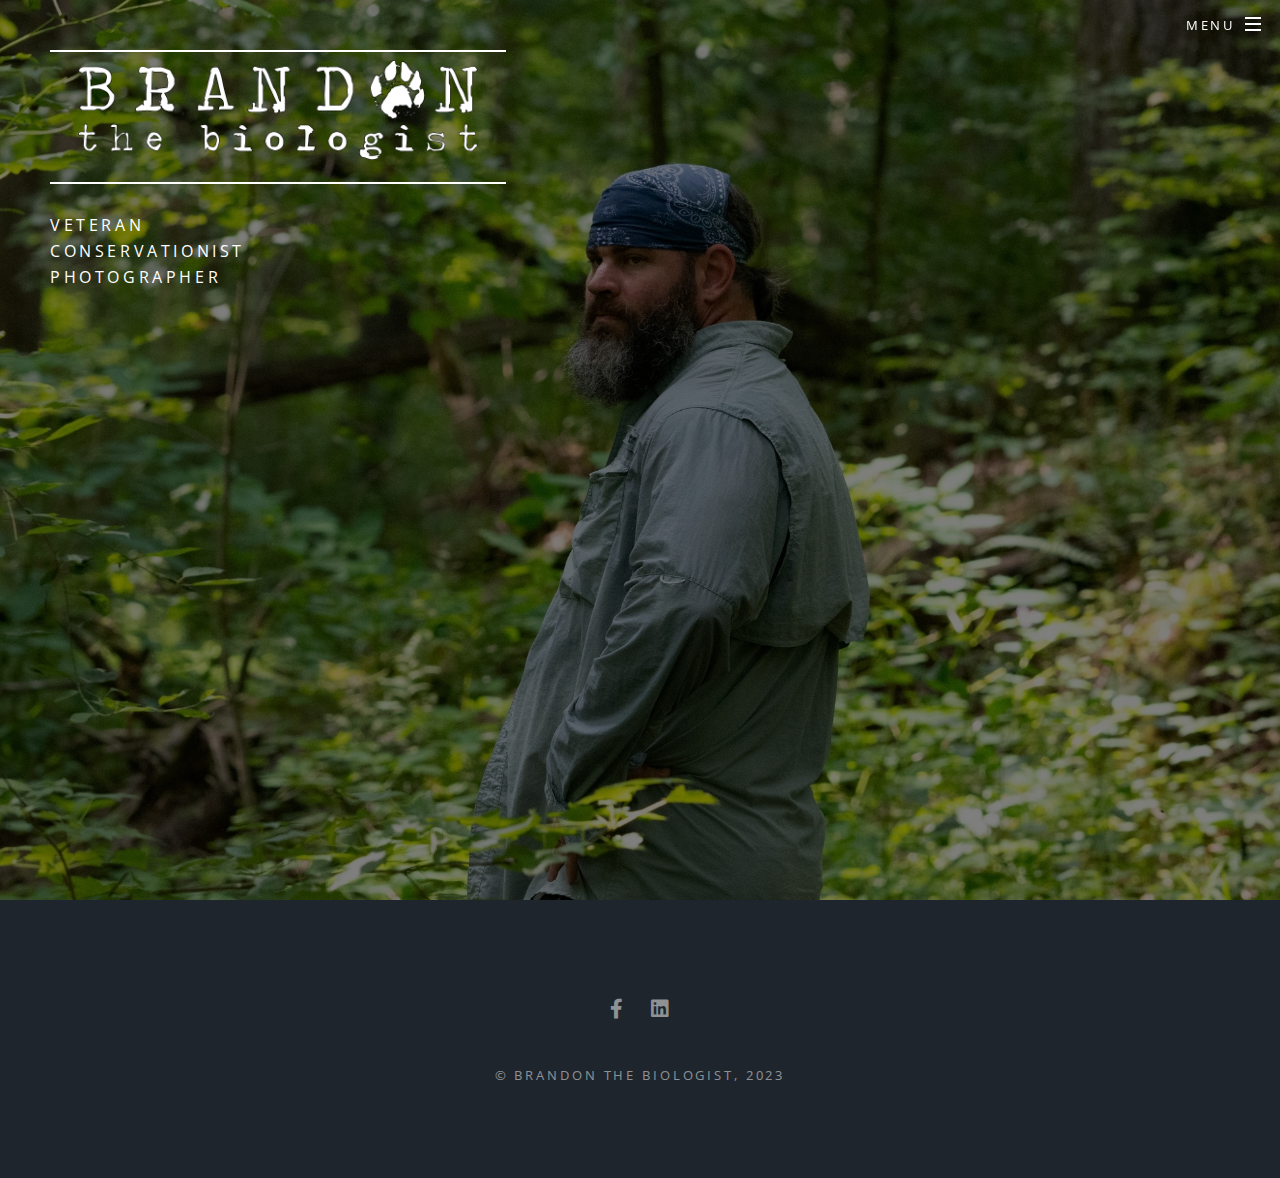
==== commit ba1bbf96: "index.html" ====
--- a/index.html
+++ b/index.html
@@ -42,7 +42,7 @@
 				<!-- Banner -->
 					<section id="banner">
 						<div class="inner">
-							<h2><img src="images/btblogo.png" width="600" height="150"/></h2>
+							<h2><img src="images/btblogo.png" width="400" height="100"/></h2>
 							<p>VETERAN<br />
 							CONSERVATIONIST<br />
 							PHOTOGRAPHER<br>
@@ -72,4 +72,4 @@
 			<script src="assets/js/main.js"></script>
 
 	</body>
-</html>+</html>
